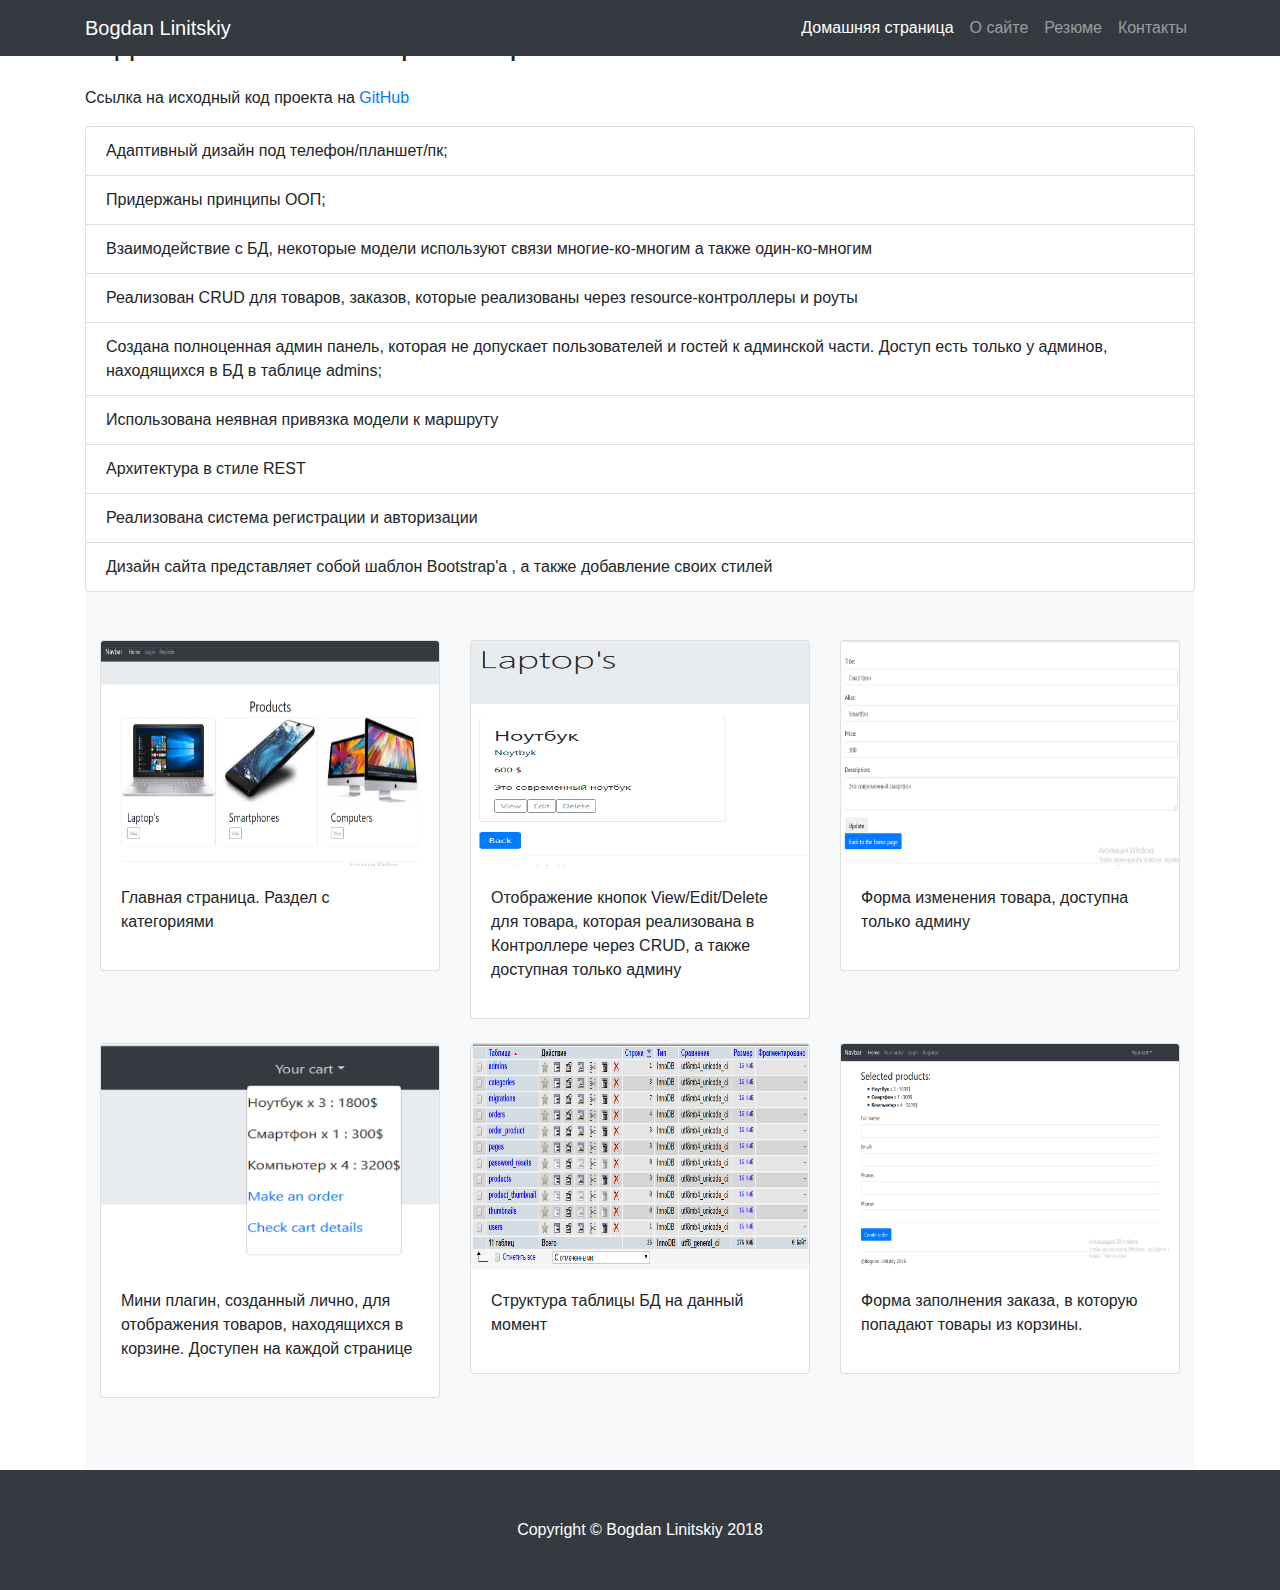
==== projects/shop.html @ 658b5319 "Added 3 screenshots to shop project: db structure, order create form and cart tool" ====
<!DOCTYPE html>
<html lang="ru">

<head>

    <meta charset="utf-8">
    <meta name="viewport" content="width=device-width, initial-scale=1, shrink-to-fit=no">
    <meta name="description" content="">
    <meta name="author" content="">

    <title>Bogdan Linitskiy portfolio</title>

    <!-- Bootstrap core CSS -->
    <link rel="stylesheet" href="https://maxcdn.bootstrapcdn.com/bootstrap/4.0.0/css/bootstrap.min.css" integrity="sha384-Gn5384xqQ1aoWXA+058RXPxPg6fy4IWvTNh0E263XmFcJlSAwiGgFAW/dAiS6JXm" crossorigin="anonymous">

    <!-- Custom styles for this template -->
    <link href="../css/1-col-portfolio.css" rel="stylesheet">
    <link href="../css/images.css" rel="stylesheet">

</head>

<body>

<!-- Navigation -->
<nav class="navbar navbar-expand-lg navbar-dark bg-dark fixed-top">
    <div class="container">
        <a class="navbar-brand" href="../index.html">Bogdan Linitskiy</a>
        <button class="navbar-toggler" type="button" data-toggle="collapse" data-target="#navbarResponsive" aria-controls="navbarResponsive" aria-expanded="false" aria-label="Toggle navigation">
            <span class="navbar-toggler-icon"></span>
        </button>
        <div class="collapse navbar-collapse" id="navbarResponsive">
            <ul class="navbar-nav ml-auto">
                <li class="nav-item active">
                    <a class="nav-link" href="../index.html">Домашняя страница
                        <span class="sr-only">(current)</span>
                    </a>
                </li>
                <li class="nav-item">
                    <a class="nav-link" href="../about.html">О сайте</a>
                </li>
                <li class="nav-item">
                    <a class="nav-link" href="../cv.html">Резюме</a>
                </li>
                <li class="nav-item">
                    <a class="nav-link" href="#">Контакты</a>
                </li>
            </ul>
        </div>
    </div>
</nav>

<!-- Page Content -->
<div class="container">


    <h2 class="my-4">В данный момент в проекте реализовано:</h2>

    <p>Ссылка на исходный код проекта на
        <a href="https://github.com/bogdanlinitskiy/shop.dev">GitHub</a>
    </p>

    <ul class="list-group">
        <li class="list-group-item">Адаптивный дизайн под телефон/планшет/пк;</li>
        <li class="list-group-item">Придержаны принципы ООП;</li>
        <li class="list-group-item">Взаимодействие с БД, некоторые модели используют связи многие-ко-многим а также один-ко-многим</li>
        <li class="list-group-item">Реализован CRUD для товаров, заказов, которые реализованы через resource-контроллеры и роуты</li>

        <li class="list-group-item">
            Создана полноценная админ панель, которая не допускает пользователей и гостей к админской части. Доступ есть только у админов,
            находящихся в БД в таблице admins;
        </li>
        <li class="list-group-item">Использована неявная привязка модели к маршруту</li>
        <li class="list-group-item">Архитектура в стиле REST</li>
        <li class="list-group-item">Реализована система регистрации и авторизации</li>
        <li class="list-group-item">Дизайн сайта представляет собой шаблон Bootstrap'а , а также добавление своих стилей</li>
    </ul>

    <div class="album py-5 bg-light">
        <div class="container">

            <div class="row">
                <div class="col-md-4">
                    <div class="card mb-4 box-shadow">
                        <a href="../img/project_shop/shop-front.png">
                            <img class="card-img-top" data-src="holder.js/100px225?theme=thumb&amp;bg=55595c&amp;fg=eceeef&amp;text=Thumbnail" alt="Thumbnail [100%x225]" style="height: 225px; width: 100%; display: block;" src="../img/project_shop/shop-front.png" data-holder-rendered="true">
                        </a>
                        <div class="card-body">
                            <p class="card-text">Главная страница. Раздел с категориями</p>
                            <div class="d-flex justify-content-between align-items-center">
                            </div>
                        </div>
                    </div>
                </div>
                <div class="col-md-4">
                    <div class="card mb-4 box-shadow">
                        <a href="../img/project_shop/shop-crud.png">
                            <img class="card-img-top" data-src="holder.js/100px225?theme=thumb&amp;bg=55595c&amp;fg=eceeef&amp;text=Thumbnail" alt="Thumbnail [100%x225]" style="height: 225px; width: 100%; display: block;" src="../img/project_shop/shop-crud.png" data-holder-rendered="true">
                        </a>
                        <div class="card-body">
                            <p class="card-text">Отображение кнопок View/Edit/Delete для товара, которая реализована в Контроллере через CRUD,
                            а также доступная только админу</p>
                            <div class="d-flex justify-content-between align-items-center">
                            </div>
                        </div>
                    </div>
                </div>
                <div class="col-md-4">
                    <div class="card mb-4 box-shadow">
                        <a href="../img/project_shop/shop-edit.png">
                            <img class="card-img-top" data-src="holder.js/100px225?theme=thumb&amp;bg=55595c&amp;fg=eceeef&amp;text=Thumbnail" alt="Thumbnail [100%x225]" style="height: 225px; width: 100%; display: block;" src="../img/project_shop/shop-edit.png" data-holder-rendered="true">
                        </a>
                        <div class="card-body">
                            <p class="card-text">Форма изменения товара, доступна только админу</p>
                            <div class="d-flex justify-content-between align-items-center">
                            </div>
                        </div>
                    </div>
                </div>
                <div class="col-md-4">
                    <div class="card mb-4 box-shadow">
                        <a href="../img/project_shop/shop-cart-tool.png">
                            <img class="card-img-top" data-src="holder.js/100px225?theme=thumb&amp;bg=55595c&amp;fg=eceeef&amp;text=Thumbnail" alt="Thumbnail [100%x225]" style="height: 225px; width: 100%; display: block;" src="../img/project_shop/shop-cart-tool.png" data-holder-rendered="true">
                        </a>
                        <div class="card-body">
                            <p class="card-text">Мини плагин, созданный лично, для отображения товаров, находящихся в корзине. Доступен на каждой странице</p>
                            <div class="d-flex justify-content-between align-items-center">
                            </div>
                        </div>
                    </div>
                </div>
                <div class="col-md-4">
                    <div class="card mb-4 box-shadow">
                        <a href="../img/project_shop/shop-db.png">
                            <img class="card-img-top" data-src="holder.js/100px225?theme=thumb&amp;bg=55595c&amp;fg=eceeef&amp;text=Thumbnail" alt="Thumbnail [100%x225]" style="height: 225px; width: 100%; display: block;" src="../img/project_shop/shop-db.png" data-holder-rendered="true">
                        </a>
                        <div class="card-body">
                            <p class="card-text">Структура таблицы БД на данный момент</p>
                            <div class="d-flex justify-content-between align-items-center">
                            </div>
                        </div>
                    </div>
                </div>
                <div class="col-md-4">
                    <div class="card mb-4 box-shadow">
                        <a href="../img/project_shop/shop-order-create.png">
                            <img class="card-img-top" data-src="holder.js/100px225?theme=thumb&amp;bg=55595c&amp;fg=eceeef&amp;text=Thumbnail" alt="Thumbnail [100%x225]" style="height: 225px; width: 100%; display: block;" src="../img/project_shop/shop-order-create.png" data-holder-rendered="true">
                        </a>
                        <div class="card-body">
                            <p class="card-text">Форма заполнения заказа, в которую попадают товары из корзины.</p>
                            <div class="d-flex justify-content-between align-items-center">
                            </div>
                        </div>
                    </div>
                </div>
            </div>
        </div>
    </div>

</div>
<!-- /.container -->

<!-- Footer -->
<footer class="py-5 bg-dark">
    <div class="container">
        <p class="m-0 text-center text-white">Copyright &copy; Bogdan Linitskiy 2018</p>
    </div>
    <!-- /.container -->
</footer>

<script src="https://code.jquery.com/jquery-3.2.1.slim.min.js" integrity="sha384-KJ3o2DKtIkvYIK3UENzmM7KCkRr/rE9/Qpg6aAZGJwFDMVNA/GpGFF93hXpG5KkN" crossorigin="anonymous"></script>
<script src="https://cdnjs.cloudflare.com/ajax/libs/popper.js/1.12.9/umd/popper.min.js" integrity="sha384-ApNbgh9B+Y1QKtv3Rn7W3mgPxhU9K/ScQsAP7hUibX39j7fakFPskvXusvfa0b4Q" crossorigin="anonymous"></script>
<script src="https://maxcdn.bootstrapcdn.com/bootstrap/4.0.0/js/bootstrap.min.js" integrity="sha384-JZR6Spejh4U02d8jOt6vLEHfe/JQGiRRSQQxSfFWpi1MquVdAyjUar5+76PVCmYl" crossorigin="anonymous"></script>

</body>

</html>
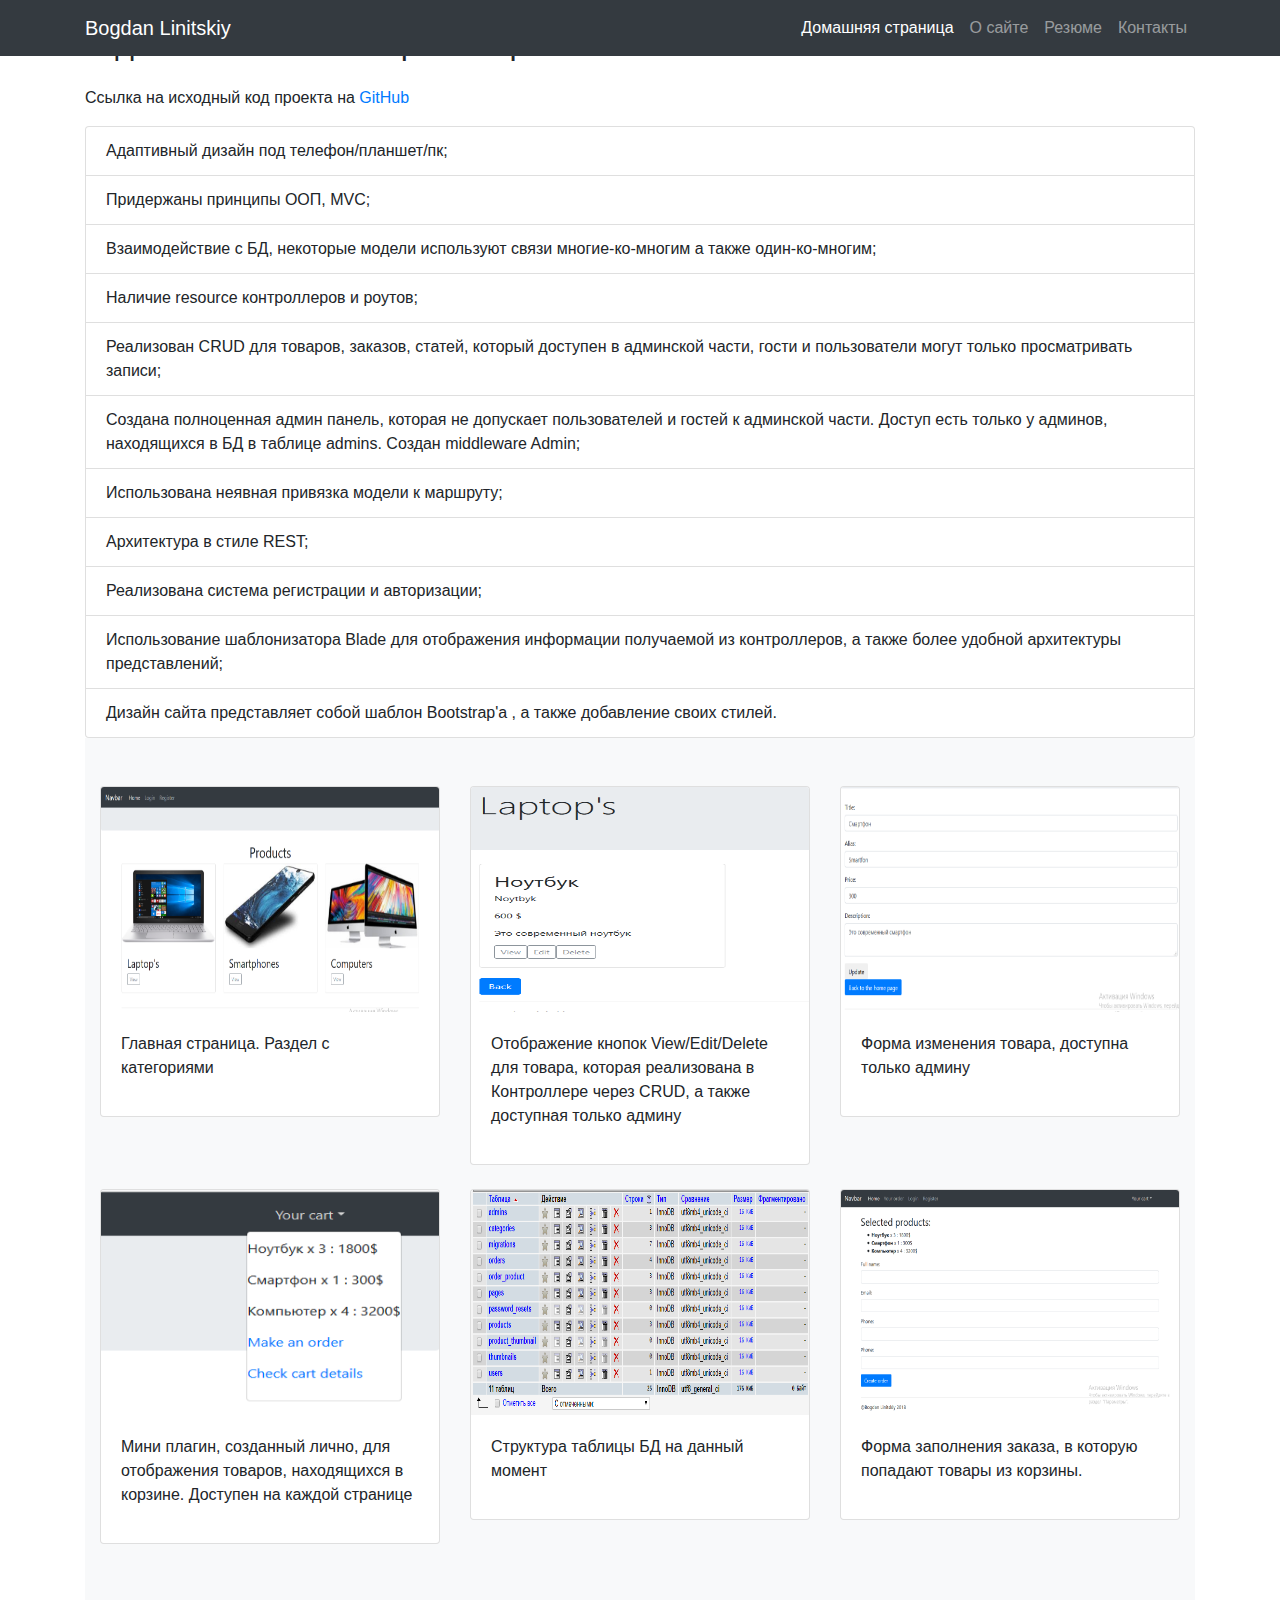
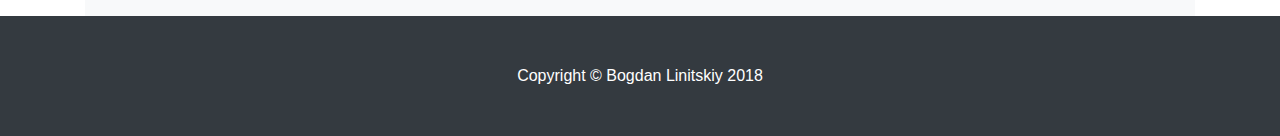
==== commit 087bf5e0: "Added few new screenshots and new information in projects" ====
--- a/projects/shop.html
+++ b/projects/shop.html
@@ -42,7 +42,7 @@
                     <a class="nav-link" href="../cv.html">Резюме</a>
                 </li>
                 <li class="nav-item">
-                    <a class="nav-link" href="#">Контакты</a>
+                    <a class="nav-link" href="../contacts.html">Контакты</a>
                 </li>
             </ul>
         </div>
@@ -61,18 +61,23 @@
 
     <ul class="list-group">
         <li class="list-group-item">Адаптивный дизайн под телефон/планшет/пк;</li>
-        <li class="list-group-item">Придержаны принципы ООП;</li>
-        <li class="list-group-item">Взаимодействие с БД, некоторые модели используют связи многие-ко-многим а также один-ко-многим</li>
-        <li class="list-group-item">Реализован CRUD для товаров, заказов, которые реализованы через resource-контроллеры и роуты</li>
-
+        <li class="list-group-item">Придержаны принципы ООП, MVC;</li>
+        <li class="list-group-item">Взаимодействие с БД, некоторые модели используют связи многие-ко-многим а также один-ко-многим;</li>
+        <li class="list-group-item">Наличие resource контроллеров и роутов;</li>
+        <li class="list-group-item">
+            Реализован CRUD для товаров, заказов, статей, который доступен в админской части, гости и пользователи могут только просматривать записи;
+        </li>
         <li class="list-group-item">
             Создана полноценная админ панель, которая не допускает пользователей и гостей к админской части. Доступ есть только у админов,
-            находящихся в БД в таблице admins;
+            находящихся в БД в таблице admins. Создан middleware Admin;
         </li>
-        <li class="list-group-item">Использована неявная привязка модели к маршруту</li>
-        <li class="list-group-item">Архитектура в стиле REST</li>
-        <li class="list-group-item">Реализована система регистрации и авторизации</li>
-        <li class="list-group-item">Дизайн сайта представляет собой шаблон Bootstrap'а , а также добавление своих стилей</li>
+        <li class="list-group-item">Использована неявная привязка модели к маршруту;</li>
+        <li class="list-group-item">Архитектура в стиле REST;</li>
+        <li class="list-group-item">Реализована система регистрации и авторизации;</li>
+        <li class="list-group-item">
+            Использование шаблонизатора Blade для отображения информации получаемой из контроллеров, а также более удобной архитектуры представлений;
+        </li>
+        <li class="list-group-item">Дизайн сайта представляет собой шаблон Bootstrap'а , а также добавление своих стилей.</li>
     </ul>
 
     <div class="album py-5 bg-light">
